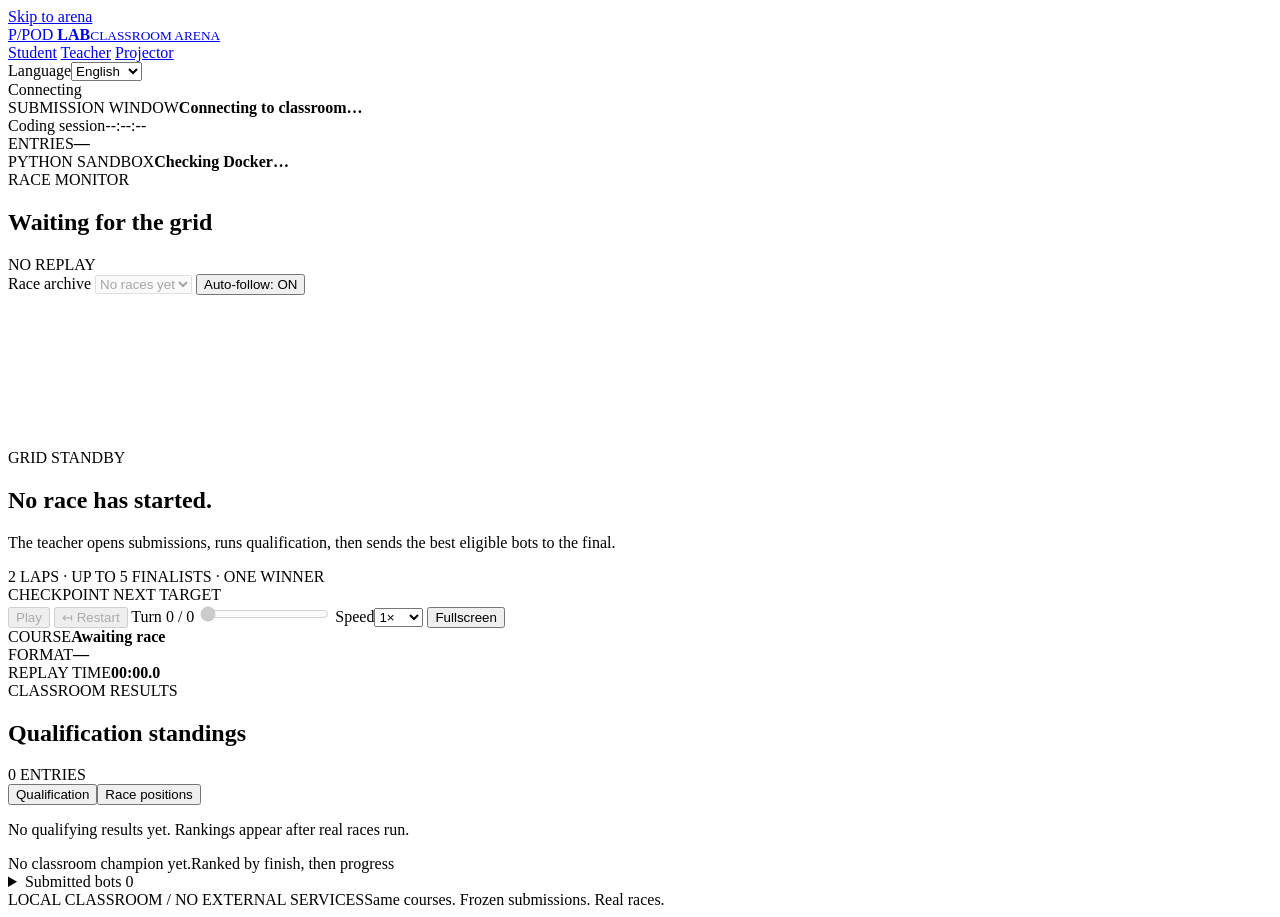
==== web/index.html @ 509cb7be "feat: focus classroom views on their primary tasks" ====
<!doctype html>
<html lang="en">
<head>
  <meta charset="utf-8">
  <meta name="viewport" content="width=device-width, initial-scale=1">
  <meta name="theme-color" content="#101619">
  <title>Pod Lab · Classroom arena</title>
  <link rel="icon" href="data:image/svg+xml,%3Csvg xmlns='http://www.w3.org/2000/svg' viewBox='0 0 32 32'%3E%3Crect width='32' height='32' rx='6' fill='%23101619'/%3E%3Cpath d='M8 25V7h9a6 6 0 0 1 0 12H8m16 6 5-18' fill='none' stroke='%23ffb268' stroke-width='4'/%3E%3C/svg%3E">
  <link rel="stylesheet" href="/assets/styles.css">
  <script src="/assets/i18n.js" defer></script>
  <script src="/assets/app.js" defer></script>
</head>
<body>
  <a class="skip-link" href="#main" data-i18n="Skip to arena">Skip to arena</a>
  <header class="site-header">
    <a class="wordmark" href="/" aria-label="Pod Lab student arena" data-i18n-aria-label="Pod Lab student arena"><span class="mark" aria-hidden="true">P/</span><span>POD <strong>LAB</strong><small data-i18n="CLASSROOM ARENA">CLASSROOM ARENA</small></span></a>
    <nav aria-label="Classroom views" data-i18n-aria-label="Classroom views">
      <a href="/" data-view="student" data-i18n="Student">Student</a>
      <a href="/teacher" data-view="teacher" data-i18n="Teacher">Teacher</a>
      <a href="/projector" data-view="projector" data-i18n="Projector">Projector</a>
    </nav>
    <label class="language-control" for="language-switch"><span data-i18n="Language">Language</span><select id="language-switch" aria-label="Language" data-i18n-aria-label="Language"><option value="en" lang="en">English</option><option value="de" lang="de">Deutsch</option></select></label>
    <div class="connection"><span id="connection-dot" class="status-dot"></span><span id="connection-text" data-i18n="Connecting">Connecting</span></div>
  </header>
  <main id="main">
    <section class="session-strip" aria-label="Session status" data-i18n-aria-label="Session status">
      <div><span class="eyebrow" data-i18n="SUBMISSION WINDOW">SUBMISSION WINDOW</span><strong id="session-status" data-i18n="Connecting to classroom…">Connecting to classroom…</strong></div>
      <div class="session-clock"><span id="countdown-label" class="eyebrow" data-i18n="Coding session">Coding session</span><time id="countdown">--:--:--</time></div>
      <div><span class="eyebrow" data-i18n="ENTRIES">ENTRIES</span><strong id="entry-count">—</strong></div>
      <div class="sandbox-status"><span class="eyebrow" data-i18n="PYTHON SANDBOX">PYTHON SANDBOX</span><strong id="sandbox-label" data-i18n="Checking Docker…">Checking Docker…</strong></div>
    </section>
    <div id="connection-error" class="notice error" role="status" hidden></div>
    <div class="monitor">
      <section class="race-panel panel" aria-labelledby="race-heading">
        <div class="panel-heading race-heading">
          <div><span class="eyebrow" data-i18n="RACE MONITOR">RACE MONITOR</span><h1 id="race-heading" data-i18n="Waiting for the grid">Waiting for the grid</h1></div>
          <span id="replay-status" class="badge" data-i18n="NO REPLAY">NO REPLAY</span>
        </div>
        <div class="race-picker">
          <label for="replay-select" data-i18n="Race archive">Race archive</label>
          <select id="replay-select" disabled><option value="" data-i18n="No races yet">No races yet</option></select>
          <button id="follow-live" class="quiet" type="button" aria-pressed="true" data-i18n="Auto-follow: ON" title="Automatically switch to the next classroom race." data-i18n-title="Automatically switch to the next classroom race.">Auto-follow: ON</button>
        </div>
        <div id="race-stage" class="race-stage">
          <canvas id="race-canvas" aria-label="Race circuit, checkpoints and moving pods" data-i18n-aria-label="Race circuit, checkpoints and moving pods" role="img" data-i18n="Race animation requires a browser with Canvas support. Live standings are available below.">Race animation requires a browser with Canvas support. Live standings are available below.</canvas>
          <div id="race-empty" class="stage-message"><span class="eyebrow" data-i18n="GRID STANDBY">GRID STANDBY</span><h2 data-i18n="No race has started.">No race has started.</h2><p data-i18n="The teacher opens submissions, runs qualification, then sends the best eligible bots to the final.">The teacher opens submissions, runs qualification, then sends the best eligible bots to the final.</p><span class="stage-line"><span data-i18n-fragment data-i18n="2 LAPS">2 LAPS </span><span>·</span><span data-i18n-fragment data-i18n="UP TO 5 FINALISTS"> UP TO 5 FINALISTS </span><span>·</span><span data-i18n-fragment data-i18n="ONE WINNER"> ONE WINNER</span></span></div>
          <div id="winner-overlay" class="winner-overlay" hidden><span class="eyebrow" data-i18n="RACE WINNER">RACE WINNER</span><strong id="winner-name"></strong><span id="winner-detail"></span></div>
          <div class="stage-key" aria-hidden="true"><span class="checkpoint-key"></span><span data-i18n-fragment data-i18n="CHECKPOINT"> CHECKPOINT </span><span class="active-key"></span><span data-i18n-fragment data-i18n="NEXT TARGET"> NEXT TARGET</span></div>
        </div>
        <div class="transport" aria-label="Replay controls" data-i18n-aria-label="Replay controls">
          <button id="play-pause" type="button" disabled aria-label="Play replay" data-i18n-aria-label="Play replay" data-i18n="Play">Play</button>
          <button id="restart" class="quiet" type="button" disabled aria-label="Restart replay" data-i18n-aria-label="Restart replay">↤ <span data-i18n="Restart">Restart</span></button>
          <label class="scrub-label" for="scrubber"><span data-i18n-fragment data-i18n="Turn">Turn </span><output id="turn-label">0 / 0</output></label>
          <input id="scrubber" type="range" min="0" max="0" step="0.01" value="0" disabled aria-label="Replay turn" data-i18n-aria-label="Replay turn">
          <label class="speed-control" for="speed"><span data-i18n-fragment data-i18n="Speed">Speed</span><select id="speed"><option value="0.5">0.5×</option><option value="1" selected>1×</option><option value="2">2×</option><option value="4">4×</option></select></label>
          <button id="fullscreen" class="quiet" type="button" data-i18n="Fullscreen">Fullscreen</button>
        </div>
        <div class="race-facts"><div><span class="eyebrow" data-i18n="COURSE">COURSE</span><strong id="track-name" data-i18n="Awaiting race">Awaiting race</strong></div><div><span class="eyebrow" data-i18n="FORMAT">FORMAT</span><strong id="race-format">—</strong></div><div><span class="eyebrow" data-i18n="REPLAY TIME">REPLAY TIME</span><strong id="race-time">00:00.0</strong></div></div>
        <div id="replay-error" class="notice error inset" role="status" hidden></div>
      </section>
      <section class="rank-panel panel" aria-labelledby="rank-heading">
        <div class="panel-heading"><div><span class="eyebrow" id="rank-eyebrow" data-i18n="CLASSROOM RESULTS">CLASSROOM RESULTS</span><h2 id="rank-heading" data-i18n="Qualification standings">Qualification standings</h2></div><span id="rank-count" class="badge" data-i18n="0 ENTRIES">0 ENTRIES</span></div>
        <div class="ranking-tabs" role="tablist" aria-label="Standings type" data-i18n-aria-label="Standings type"><button id="tab-qualification" role="tab" aria-selected="true" aria-controls="rankings" tabindex="0" type="button" data-i18n="Qualification">Qualification</button><button id="tab-race" role="tab" aria-selected="false" aria-controls="rankings" tabindex="-1" type="button" data-i18n="Race positions">Race positions</button></div>
        <div id="rankings" role="tabpanel" aria-labelledby="tab-qualification" tabindex="0"><p class="empty-copy" data-i18n="No qualifying results yet. Rankings appear after real races run.">No qualifying results yet. Rankings appear after real races run.</p></div>
        <div class="rank-footer"><span id="champion-label" data-i18n="No classroom champion yet.">No classroom champion yet.</span><span data-i18n="Ranked by finish, then progress">Ranked by finish, then progress</span></div>
      </section>
      <aside class="role-panel panel" id="student-panel" aria-labelledby="student-heading" hidden>
        <div class="panel-heading"><div><span class="eyebrow" data-i18n="YOUR PILOT">YOUR PILOT</span><h2 id="student-heading" data-i18n="Build a racing bot">Build a racing bot</h2></div><span class="badge">PYTHON 3</span></div>
        <form id="submission-form">
          <label for="alias"><span data-i18n-fragment data-i18n="Pilot alias">Pilot alias </span><span data-i18n="1–24 characters">1–24 characters</span></label>
          <input id="alias" name="alias" maxlength="24" autocomplete="nickname" required placeholder="e.g. Orbit 07" data-i18n-placeholder="e.g. Orbit 07">
          <div class="student-actions"><button id="submit-bot" class="primary" type="submit" disabled data-i18n="Waiting for session">Waiting for session</button><button id="test-bot" type="button" disabled data-i18n="Test this code">Test this code</button></div>
          <p id="submission-message" class="form-message" role="status" aria-live="polite"></p>
          <div class="editor-label"><label for="code" data-i18n="Your Python code">Your Python code</label><a href="/api/starter" download="starter.py" data-i18n="Download starter ↗">Download starter ↗</a></div>
          <textarea id="code" name="code" spellcheck="false" autocomplete="off" autocapitalize="off" required placeholder="# Paste your Python input loop here…" data-i18n-placeholder="# Paste your Python input loop here…"></textarea>
          <div class="file-row"><label class="file-button" for="code-file"><span data-i18n-fragment data-i18n="Load .py file">Load .py file</span><input id="code-file" type="file" accept=".py,text/x-python,text/plain"></label><span id="code-size">0 / 32 KiB</span></div>
          <p id="claim-hint" class="field-hint"></p>
        </form>
        <details class="help-block"><summary data-i18n="Input / output quick guide">Input / output quick guide</summary><div class="help-content"><p><span data-i18n-fragment data-i18n="Every turn, read">Every turn, read </span><strong><span data-i18n-fragment data-i18n=" two lines">two lines</span></strong><span data-i18n-fragment data-i18n="with"> with </span><code>input()</code>:</p><pre>x y checkpoint_x checkpoint_y distance relative_angle
opponent_x opponent_y</pre><p data-i18n="Print one command and flush:">Print one command and flush:</p><pre>target_x target_y thrust</pre><p><code>thrust</code><span data-i18n-fragment data-i18n=" is an integer 0–100, or"> is an integer 0–100, or </span><code>BOOST</code><span data-i18n-fragment data-i18n=" once per race. Turn toward the next checkpoint; slow down for tight angles. Keep standard output for commands and send diagnostics to standard error."> once per race. Turn toward the next checkpoint; slow down for tight angles. Keep standard output for commands and send diagnostics to standard error.</span></p><p><span data-i18n-fragment data-i18n="In a final with up to five pods, line two describes your">In a final with up to five pods, line two describes your </span><strong data-i18n="nearest opponent">nearest opponent</strong><span data-i18n-fragment data-i18n=", not one fixed rival. Two laps, checkpoint radius 600, rotation limit 18° per turn, friction 0.85. Final pods can collide; qualification uses a non-colliding reference ghost.">, not one fixed rival. Two laps, checkpoint radius 600, rotation limit 18° per turn, friction 0.85. Final pods can collide; qualification uses a non-colliding reference ghost.</span></p><p><span data-i18n-fragment data-i18n="This is a classroom variant, not an exact official engine.">This is a classroom variant, not an exact official engine. </span><a id="rules-toggle" href="#rules-content" data-i18n="Read classroom rules">Read classroom rules</a></p><div id="rules-content" hidden></div></div></details>
        <details class="help-block"><summary data-i18n="Replacing a submission safely">Replacing a submission safely</summary><div class="help-content"><p data-i18n="This browser saves a private claim token for each alias. Updating requires that token; another student cannot take your name. If you switch browsers, import your token below. Never share it.">This browser saves a private claim token for each alias. Updating requires that token; another student cannot take your name. If you switch browsers, import your token below. Never share it.</p><label for="claim-token" data-i18n="Claim token for current alias">Claim token for current alias</label><input id="claim-token" type="password" autocomplete="off" placeholder="Paste your existing claim token" data-i18n-placeholder="Paste your existing claim token"><button id="save-claim" class="quiet" type="button" data-i18n="Save token for this alias">Save token for this alias</button><button id="export-claim" class="quiet" type="button" disabled data-i18n="Download private claim token">Download private claim token</button><p id="claim-message" class="field-hint" role="status"></p></div></details>
      </aside>
      <aside class="role-panel panel" id="teacher-panel" aria-labelledby="teacher-heading" hidden>
        <div class="panel-heading"><div><span class="eyebrow" data-i18n="CONTROL ROOM">CONTROL ROOM</span><h2 id="teacher-heading" data-i18n="Teacher console">Teacher console</h2></div><span class="badge" data-i18n="ADMIN">ADMIN</span></div>
        <details id="teacher-access" class="help-block" open><summary data-i18n="Teacher access">Teacher access</summary><form id="admin-auth" class="admin-auth"><label for="admin-token" data-i18n="Teacher secret">Teacher secret</label><div class="input-action"><input id="admin-token" type="password" autocomplete="off" placeholder="From the server console" data-i18n-placeholder="From the server console" required><button type="submit" data-i18n="Use key">Use key</button></div><p class="field-hint" data-i18n="Kept in this tab only. Sent as an admin header, never in a URL.">Kept in this tab only. Sent as an admin header, never in a URL.</p><button id="forget-key" class="text-button" type="button" data-i18n="Forget key">Forget key</button><p id="auth-status" class="field-hint" role="status" data-i18n="Enter the teacher secret to enable controls.">Enter the teacher secret to enable controls.</p></form></details>
        <div class="teacher-actions">
          <h3 data-i18n="Coding session">Coding session</h3>
          <div class="button-pair"><button id="start-session" class="primary" type="button" disabled data-i18n="Open coding session">Open coding session</button><button id="close-session" class="quiet" type="button" disabled data-i18n="Close now">Close now</button></div>
          <h3 data-i18n="Tournament">Tournament</h3>
          <button id="qualify" type="button" disabled data-i18n="Run qualification · 3 courses">Run qualification · 3 courses</button>
          <button id="run-final" class="primary" type="button" disabled data-i18n="Run final · 0 eligible">Run final · 0 eligible</button>
          <p id="final-hint" class="field-hint" hidden></p>
          <p id="admin-message" class="form-message" role="status" aria-live="polite"></p>
        </div>
        <section class="job-panel" aria-labelledby="job-heading"><span class="eyebrow" data-i18n="WORKER PROGRESS">WORKER PROGRESS</span><h3 id="job-heading" data-i18n="No job running">No job running</h3><progress id="job-progress" value="0" max="1" aria-label="Tournament progress" data-i18n-aria-label="Tournament progress"></progress><p id="job-detail" data-i18n="The teacher starts qualification when submissions are ready.">The teacher starts qualification when submissions are ready.</p></section>
        <details id="code-inspection" class="help-block"><summary data-i18n="Inspect submitted code">Inspect submitted code</summary><div class="help-content"><label for="inspect-select" data-i18n="Pilot submission">Pilot submission</label><select id="inspect-select" disabled><option value="" data-i18n="No submissions">No submissions</option></select><button id="inspect-code" class="quiet" type="button" disabled data-i18n="Read code with teacher key">Read code with teacher key</button><pre id="inspected-code" class="inspected-code" hidden></pre></div></details>
        <details id="classroom-setup" class="help-block"><summary data-i18n="Examples and reset">Examples and reset</summary><div class="help-content"><div class="button-pair"><button id="seed-demo" class="quiet" type="button" disabled data-i18n="Seed 6 example bots">Seed 6 example bots</button><button id="reset" class="danger" type="button" disabled data-i18n="Reset classroom">Reset classroom</button></div><p class="field-hint" data-i18n="Examples can be added only to an empty, waiting classroom. They still need real qualification races.">Examples can be added only to an empty, waiting classroom. They still need real qualification races.</p></div></details>
      </aside>
      <aside id="projector-panel" class="projector-info" hidden><details id="playback-help"><summary data-i18n="Playback help">Playback help</summary><p><span data-i18n-fragment data-i18n="Keyboard:">Keyboard: </span><kbd data-i18n="Space">Space</kbd><span data-i18n-fragment data-i18n=" play / pause,"> play / pause, </span><kbd>←</kbd> / <kbd>→</kbd><span data-i18n-fragment data-i18n=" seek,"> seek, </span><kbd>F</kbd><span data-i18n-fragment data-i18n=" fullscreen."> fullscreen.</span></p></details></aside>
    </div>
    <details id="roster-panel" class="roster-panel help-block"><summary><span data-i18n="Submitted bots">Submitted bots</span> <span id="roster-count" class="badge">0</span></summary><p id="roster-scroll-hint" hidden data-i18n="Scroll the list to see all bots.">Scroll the list to see all bots.</p><ul id="roster" tabindex="0" aria-label="Submitted bots" data-i18n-aria-label="Submitted bots"><li data-i18n="No pilots on the grid yet.">No pilots on the grid yet.</li></ul></details>
    <footer class="site-footer"><span data-i18n="LOCAL CLASSROOM / NO EXTERNAL SERVICES">LOCAL CLASSROOM / NO EXTERNAL SERVICES</span><span data-i18n="Same courses. Frozen submissions. Real races.">Same courses. Frozen submissions. Real races.</span></footer>
  </main>
  <dialog id="reset-dialog" aria-labelledby="reset-title"><form id="reset-form"><span class="eyebrow" data-i18n="DESTRUCTIVE ACTION">DESTRUCTIVE ACTION</span><h2 id="reset-title" data-i18n="Clear the classroom?">Clear the classroom?</h2><p data-i18n="This removes submissions, qualification results and replays, and returns to a waiting session. The teacher secret is kept.">This removes submissions, qualification results and replays, and returns to a waiting session. The teacher secret is kept.</p><label for="reset-confirm" data-i18n="Type RESET to confirm">Type RESET to confirm</label><input id="reset-confirm" autocomplete="off" required pattern="RESET"><div class="dialog-actions"><button id="cancel-reset" class="quiet" type="button" data-i18n="Cancel">Cancel</button><button id="confirm-reset" class="danger" type="submit" data-i18n="Clear all classroom records">Clear all classroom records</button></div></form></dialog>
</body>
</html>
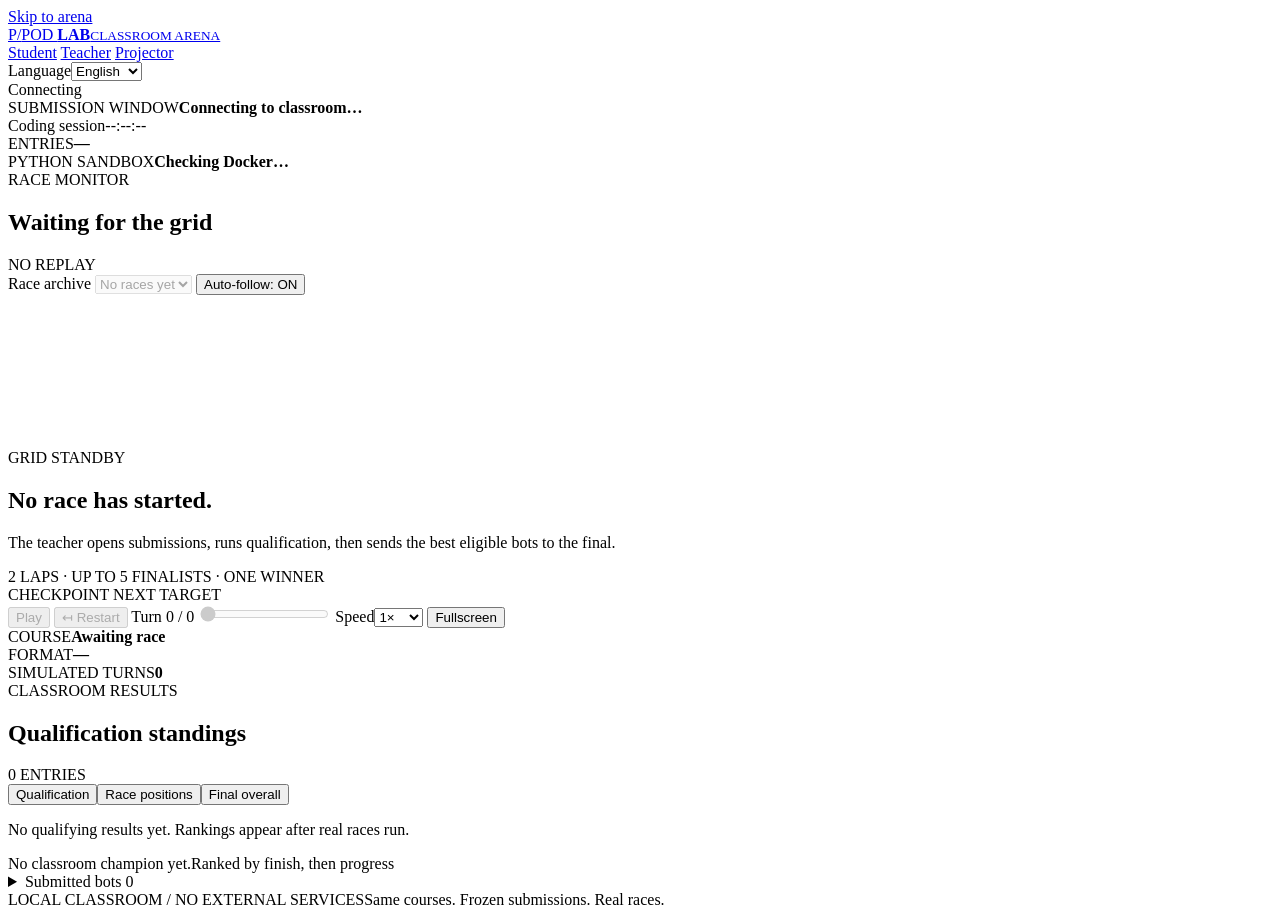
==== commit d5e86024: "[verified] feat: score final over three different tracks Keep three qualification courses and freeze" ====
--- a/web/index.html
+++ b/web/index.html
@@ -10,7 +10,7 @@
   <script src="/assets/i18n.js" defer></script>
   <script src="/assets/app.js" defer></script>
 </head>
-<body>
+<body data-access="pending">
   <a class="skip-link" href="#main" data-i18n="Skip to arena">Skip to arena</a>
   <header class="site-header">
     <a class="wordmark" href="/" aria-label="Pod Lab student arena" data-i18n-aria-label="Pod Lab student arena"><span class="mark" aria-hidden="true">P/</span><span>POD <strong>LAB</strong><small data-i18n="CLASSROOM ARENA">CLASSROOM ARENA</small></span></a>
@@ -23,6 +23,13 @@
     <div class="connection"><span id="connection-dot" class="status-dot"></span><span id="connection-text" data-i18n="Connecting">Connecting</span></div>
   </header>
   <main id="main">
+    <section id="join-panel" class="panel" hidden>
+      <form id="join-form" class="admin-auth">
+        <label for="join-code" data-i18n="Classroom invitation code">Classroom invitation code</label>
+        <div class="input-action"><input id="join-code" type="password" autocomplete="off" maxlength="128" required><button type="submit" data-i18n="Join classroom">Join classroom</button></div>
+        <p id="join-message" class="form-message" role="status"></p>
+      </form>
+    </section>
     <section class="session-strip" aria-label="Session status" data-i18n-aria-label="Session status">
       <div><span class="eyebrow" data-i18n="SUBMISSION WINDOW">SUBMISSION WINDOW</span><strong id="session-status" data-i18n="Connecting to classroom…">Connecting to classroom…</strong></div>
       <div class="session-clock"><span id="countdown-label" class="eyebrow" data-i18n="Coding session">Coding session</span><time id="countdown">--:--:--</time></div>
@@ -55,14 +62,14 @@
           <label class="speed-control" for="speed"><span data-i18n-fragment data-i18n="Speed">Speed</span><select id="speed"><option value="0.5">0.5×</option><option value="1" selected>1×</option><option value="2">2×</option><option value="4">4×</option></select></label>
           <button id="fullscreen" class="quiet" type="button" data-i18n="Fullscreen">Fullscreen</button>
         </div>
-        <div class="race-facts"><div><span class="eyebrow" data-i18n="COURSE">COURSE</span><strong id="track-name" data-i18n="Awaiting race">Awaiting race</strong></div><div><span class="eyebrow" data-i18n="FORMAT">FORMAT</span><strong id="race-format">—</strong></div><div><span class="eyebrow" data-i18n="REPLAY TIME">REPLAY TIME</span><strong id="race-time">00:00.0</strong></div></div>
+        <div class="race-facts"><div><span class="eyebrow" data-i18n="COURSE">COURSE</span><strong id="track-name" data-i18n="Awaiting race">Awaiting race</strong></div><div><span class="eyebrow" data-i18n="FORMAT">FORMAT</span><strong id="race-format">—</strong></div><div><span class="eyebrow" data-i18n="SIMULATED TURNS">SIMULATED TURNS</span><strong id="race-time">0</strong></div></div>
         <div id="replay-error" class="notice error inset" role="status" hidden></div>
       </section>
       <section class="rank-panel panel" aria-labelledby="rank-heading">
         <div class="panel-heading"><div><span class="eyebrow" id="rank-eyebrow" data-i18n="CLASSROOM RESULTS">CLASSROOM RESULTS</span><h2 id="rank-heading" data-i18n="Qualification standings">Qualification standings</h2></div><span id="rank-count" class="badge" data-i18n="0 ENTRIES">0 ENTRIES</span></div>
-        <div class="ranking-tabs" role="tablist" aria-label="Standings type" data-i18n-aria-label="Standings type"><button id="tab-qualification" role="tab" aria-selected="true" aria-controls="rankings" tabindex="0" type="button" data-i18n="Qualification">Qualification</button><button id="tab-race" role="tab" aria-selected="false" aria-controls="rankings" tabindex="-1" type="button" data-i18n="Race positions">Race positions</button></div>
+        <div class="ranking-tabs" role="tablist" aria-label="Standings type" data-i18n-aria-label="Standings type"><button id="tab-qualification" role="tab" aria-selected="true" aria-controls="rankings" tabindex="0" type="button" data-i18n="Qualification">Qualification</button><button id="tab-race" role="tab" aria-selected="false" aria-controls="rankings" tabindex="-1" type="button" data-i18n="Race positions">Race positions</button><button id="tab-final" role="tab" aria-selected="false" aria-controls="rankings" tabindex="-1" type="button" data-i18n="Final overall">Final overall</button></div>
         <div id="rankings" role="tabpanel" aria-labelledby="tab-qualification" tabindex="0"><p class="empty-copy" data-i18n="No qualifying results yet. Rankings appear after real races run.">No qualifying results yet. Rankings appear after real races run.</p></div>
-        <div class="rank-footer"><span id="champion-label" data-i18n="No classroom champion yet.">No classroom champion yet.</span><span data-i18n="Ranked by finish, then progress">Ranked by finish, then progress</span></div>
+        <div class="rank-footer"><span id="champion-label" data-i18n="No classroom champion yet.">No classroom champion yet.</span><span id="rank-scoring" data-i18n="Ranked by finish, then progress">Ranked by finish, then progress</span></div>
       </section>
       <aside class="role-panel panel" id="student-panel" aria-labelledby="student-heading" hidden>
         <div class="panel-heading"><div><span class="eyebrow" data-i18n="YOUR PILOT">YOUR PILOT</span><h2 id="student-heading" data-i18n="Build a racing bot">Build a racing bot</h2></div><span class="badge">PYTHON 3</span></div>
@@ -77,18 +84,28 @@
           <p id="claim-hint" class="field-hint"></p>
         </form>
         <details class="help-block"><summary data-i18n="Input / output quick guide">Input / output quick guide</summary><div class="help-content"><p><span data-i18n-fragment data-i18n="Every turn, read">Every turn, read </span><strong><span data-i18n-fragment data-i18n=" two lines">two lines</span></strong><span data-i18n-fragment data-i18n="with"> with </span><code>input()</code>:</p><pre>x y checkpoint_x checkpoint_y distance relative_angle
-opponent_x opponent_y</pre><p data-i18n="Print one command and flush:">Print one command and flush:</p><pre>target_x target_y thrust</pre><p><code>thrust</code><span data-i18n-fragment data-i18n=" is an integer 0–100, or"> is an integer 0–100, or </span><code>BOOST</code><span data-i18n-fragment data-i18n=" once per race. Turn toward the next checkpoint; slow down for tight angles. Keep standard output for commands and send diagnostics to standard error."> once per race. Turn toward the next checkpoint; slow down for tight angles. Keep standard output for commands and send diagnostics to standard error.</span></p><p><span data-i18n-fragment data-i18n="In a final with up to five pods, line two describes your">In a final with up to five pods, line two describes your </span><strong data-i18n="nearest opponent">nearest opponent</strong><span data-i18n-fragment data-i18n=", not one fixed rival. Two laps, checkpoint radius 600, rotation limit 18° per turn, friction 0.85. Final pods can collide; qualification uses a non-colliding reference ghost.">, not one fixed rival. Two laps, checkpoint radius 600, rotation limit 18° per turn, friction 0.85. Final pods can collide; qualification uses a non-colliding reference ghost.</span></p><p><span data-i18n-fragment data-i18n="This is a classroom variant, not an exact official engine.">This is a classroom variant, not an exact official engine. </span><a id="rules-toggle" href="#rules-content" data-i18n="Read classroom rules">Read classroom rules</a></p><div id="rules-content" hidden></div></div></details>
+opponent_x opponent_y</pre><p data-i18n="Print one command and flush:">Print one command and flush:</p><pre>target_x target_y thrust</pre><p><code>thrust</code><span data-i18n-fragment data-i18n=" is an integer 0–100, or"> is an integer 0–100, or </span><code>BOOST</code><span data-i18n-fragment data-i18n=" once per race. Turn toward the next checkpoint; slow down for tight angles. Keep standard output for commands and send diagnostics to standard error."> once per race. Turn toward the next checkpoint; slow down for tight angles. Keep standard output for commands and send diagnostics to standard error.</span></p><p><span data-i18n-fragment data-i18n="In a final with up to five pods, line two describes your">In a final with up to five pods, line two describes your </span><strong data-i18n="nearest opponent">nearest opponent</strong><span data-i18n-fragment data-i18n=", not one fixed rival. Two laps, checkpoint radius 600, rotation limit 18° per turn, friction 0.85. Practice, qualification and final all run without collisions. Pods pass through each other.">, not one fixed rival. Two laps, checkpoint radius 600, rotation limit 18° per turn, friction 0.85. Practice, qualification and final all run without collisions. Pods pass through each other.</span></p><p id="final-guide" data-i18n="Qualification uses three common tracks. The final uses three other tracks without collisions. Qualification times do not count toward the final. Finish all three final tracks without disqualification; the lowest total time wins. Times are simulated turns, not seconds.">Qualification uses three common tracks. The final uses three other tracks without collisions. Qualification times do not count toward the final. Finish all three final tracks without disqualification; the lowest total time wins. Times are simulated turns, not seconds.</p><p><span data-i18n-fragment data-i18n="This is a classroom variant, not an exact official engine.">This is a classroom variant, not an exact official engine. </span><a id="rules-toggle" href="#rules-content" data-i18n="Read classroom rules">Read classroom rules</a></p><div id="rules-content" hidden></div></div></details>
         <details class="help-block"><summary data-i18n="Replacing a submission safely">Replacing a submission safely</summary><div class="help-content"><p data-i18n="This browser saves a private claim token for each alias. Updating requires that token; another student cannot take your name. If you switch browsers, import your token below. Never share it.">This browser saves a private claim token for each alias. Updating requires that token; another student cannot take your name. If you switch browsers, import your token below. Never share it.</p><label for="claim-token" data-i18n="Claim token for current alias">Claim token for current alias</label><input id="claim-token" type="password" autocomplete="off" placeholder="Paste your existing claim token" data-i18n-placeholder="Paste your existing claim token"><button id="save-claim" class="quiet" type="button" data-i18n="Save token for this alias">Save token for this alias</button><button id="export-claim" class="quiet" type="button" disabled data-i18n="Download private claim token">Download private claim token</button><p id="claim-message" class="field-hint" role="status"></p></div></details>
       </aside>
       <aside class="role-panel panel" id="teacher-panel" aria-labelledby="teacher-heading" hidden>
         <div class="panel-heading"><div><span class="eyebrow" data-i18n="CONTROL ROOM">CONTROL ROOM</span><h2 id="teacher-heading" data-i18n="Teacher console">Teacher console</h2></div><span class="badge" data-i18n="ADMIN">ADMIN</span></div>
         <details id="teacher-access" class="help-block" open><summary data-i18n="Teacher access">Teacher access</summary><form id="admin-auth" class="admin-auth"><label for="admin-token" data-i18n="Teacher secret">Teacher secret</label><div class="input-action"><input id="admin-token" type="password" autocomplete="off" placeholder="From the server console" data-i18n-placeholder="From the server console" required><button type="submit" data-i18n="Use key">Use key</button></div><p class="field-hint" data-i18n="Kept in this tab only. Sent as an admin header, never in a URL.">Kept in this tab only. Sent as an admin header, never in a URL.</p><button id="forget-key" class="text-button" type="button" data-i18n="Forget key">Forget key</button><p id="auth-status" class="field-hint" role="status" data-i18n="Enter the teacher secret to enable controls.">Enter the teacher secret to enable controls.</p></form></details>
+        <details id="invitation-controls" class="help-block"><summary data-i18n="Classroom invitations">Classroom invitations</summary><div class="help-content">
+          <label for="invitation-duration" data-i18n="Access duration (seconds)">Access duration (seconds)</label>
+          <input id="invitation-duration" type="number" min="1" max="86400" step="1" value="7200">
+          <div class="button-pair"><button id="create-invitation" type="button" disabled data-i18n="Generate / renew code">Generate / renew code</button><button id="revoke-invitation" type="button" disabled data-i18n="Revoke access">Revoke access</button></div>
+          <p class="field-hint" data-i18n="Renewing or revoking signs out all participants. Bot claims and competition data are kept.">Renewing or revoking signs out all participants. Bot claims and competition data are kept.</p>
+          <output id="invitation-code" class="invitation-code"></output><p id="invitation-status" class="field-hint" role="status"></p>
+        </div></details>
         <div class="teacher-actions">
           <h3 data-i18n="Coding session">Coding session</h3>
+          <label for="submission-duration" data-i18n="Submission time (minutes)">Submission time (minutes)</label>
+          <input id="submission-duration" type="number" min="1" max="1440" step="1" value="120" required disabled aria-describedby="submission-duration-hint">
+          <p id="submission-duration-hint" class="field-hint" data-i18n="Choose 1–1440 whole minutes. Starting or updating sets the selected time from now. This does not change classroom invitation expiry.">Choose 1–1440 whole minutes. Starting or updating sets the selected time from now. This does not change classroom invitation expiry.</p>
           <div class="button-pair"><button id="start-session" class="primary" type="button" disabled data-i18n="Open coding session">Open coding session</button><button id="close-session" class="quiet" type="button" disabled data-i18n="Close now">Close now</button></div>
           <h3 data-i18n="Tournament">Tournament</h3>
           <button id="qualify" type="button" disabled data-i18n="Run qualification · 3 courses">Run qualification · 3 courses</button>
-          <button id="run-final" class="primary" type="button" disabled data-i18n="Run final · 0 eligible">Run final · 0 eligible</button>
+          <button id="run-final" class="primary" type="button" disabled data-i18n="Run three-track final · 0 eligible">Run three-track final · 0 eligible</button>
           <p id="final-hint" class="field-hint" hidden></p>
           <p id="admin-message" class="form-message" role="status" aria-live="polite"></p>
         </div>
@@ -102,5 +119,6 @@
     <footer class="site-footer"><span data-i18n="LOCAL CLASSROOM / NO EXTERNAL SERVICES">LOCAL CLASSROOM / NO EXTERNAL SERVICES</span><span data-i18n="Same courses. Frozen submissions. Real races.">Same courses. Frozen submissions. Real races.</span></footer>
   </main>
   <dialog id="reset-dialog" aria-labelledby="reset-title"><form id="reset-form"><span class="eyebrow" data-i18n="DESTRUCTIVE ACTION">DESTRUCTIVE ACTION</span><h2 id="reset-title" data-i18n="Clear the classroom?">Clear the classroom?</h2><p data-i18n="This removes submissions, qualification results and replays, and returns to a waiting session. The teacher secret is kept.">This removes submissions, qualification results and replays, and returns to a waiting session. The teacher secret is kept.</p><label for="reset-confirm" data-i18n="Type RESET to confirm">Type RESET to confirm</label><input id="reset-confirm" autocomplete="off" required pattern="RESET"><div class="dialog-actions"><button id="cancel-reset" class="quiet" type="button" data-i18n="Cancel">Cancel</button><button id="confirm-reset" class="danger" type="submit" data-i18n="Clear all classroom records">Clear all classroom records</button></div></form></dialog>
+  <dialog id="delete-dialog" aria-labelledby="delete-title" aria-describedby="delete-warning"><form id="delete-form"><span class="eyebrow" data-i18n="TEACHER MODERATION">TEACHER MODERATION</span><h2 id="delete-title" data-i18n="Delete this submission?">Delete this submission?</h2><p><strong id="delete-alias"></strong></p><p id="delete-warning" data-i18n="This permanently removes this submission and its ownership token, qualification results, and every saved replay containing this pilot (including a shared final). Other submissions remain. Deletion is blocked while a race or practice is running.">This permanently removes this submission and its ownership token, qualification results, and every saved replay containing this pilot (including a shared final). Other submissions remain. Deletion is blocked while a race or practice is running.</p><div class="dialog-actions"><button id="cancel-delete" class="quiet" type="button" data-i18n="Cancel">Cancel</button><button id="confirm-delete" class="danger" type="submit" data-i18n="Permanently delete submission">Permanently delete submission</button></div></form></dialog>
 </body>
 </html>
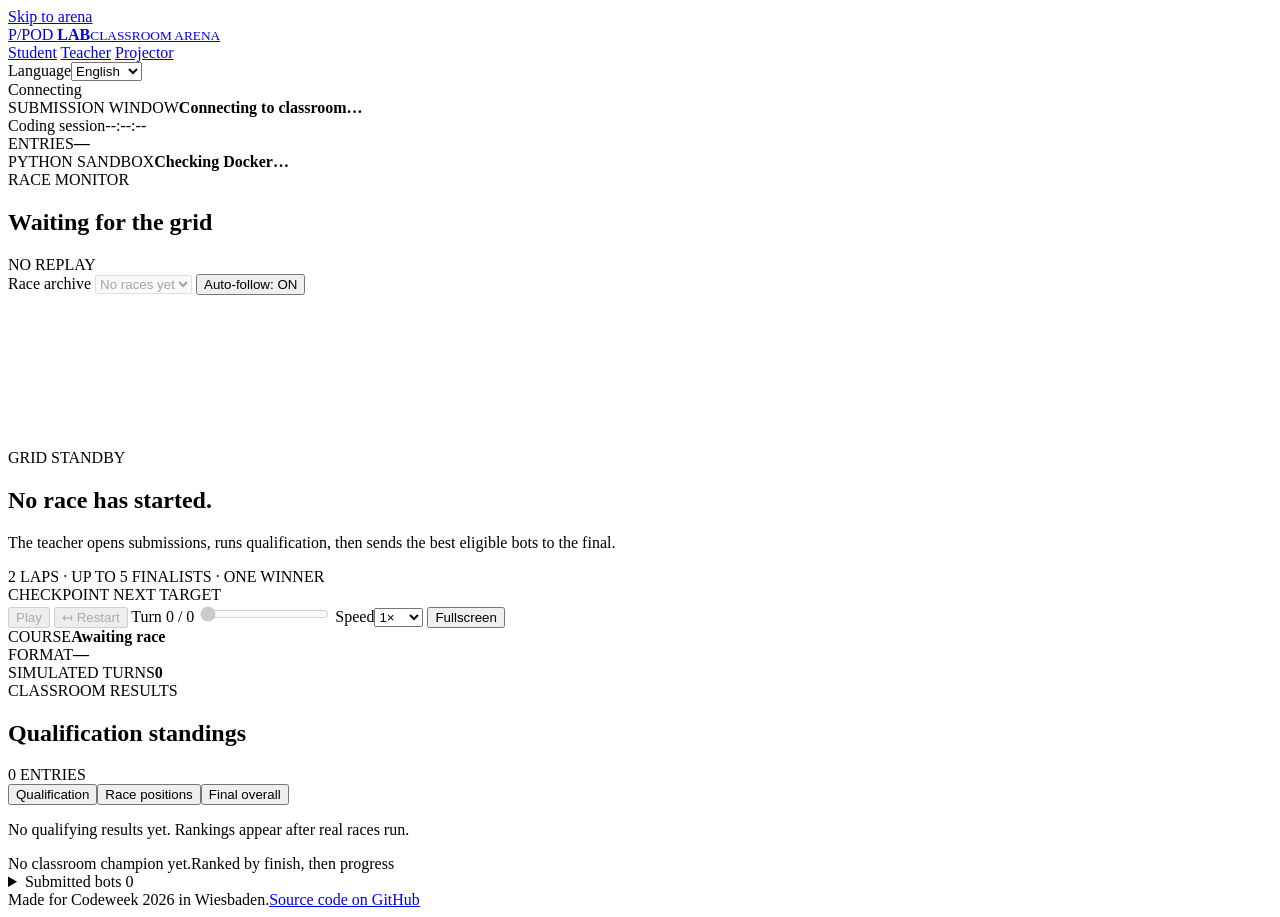
==== commit ed8c2a47: "[verified] feat: credit Codeweek 2026 Wiesbaden and link source" ====
--- a/web/index.html
+++ b/web/index.html
@@ -116,7 +116,7 @@
       <aside id="projector-panel" class="projector-info" hidden><details id="playback-help"><summary data-i18n="Playback help">Playback help</summary><p><span data-i18n-fragment data-i18n="Keyboard:">Keyboard: </span><kbd data-i18n="Space">Space</kbd><span data-i18n-fragment data-i18n=" play / pause,"> play / pause, </span><kbd>←</kbd> / <kbd>→</kbd><span data-i18n-fragment data-i18n=" seek,"> seek, </span><kbd>F</kbd><span data-i18n-fragment data-i18n=" fullscreen."> fullscreen.</span></p></details></aside>
     </div>
     <details id="roster-panel" class="roster-panel help-block"><summary><span data-i18n="Submitted bots">Submitted bots</span> <span id="roster-count" class="badge">0</span></summary><p id="roster-scroll-hint" hidden data-i18n="Scroll the list to see all bots.">Scroll the list to see all bots.</p><ul id="roster" tabindex="0" aria-label="Submitted bots" data-i18n-aria-label="Submitted bots"><li data-i18n="No pilots on the grid yet.">No pilots on the grid yet.</li></ul></details>
-    <footer class="site-footer"><span data-i18n="LOCAL CLASSROOM / NO EXTERNAL SERVICES">LOCAL CLASSROOM / NO EXTERNAL SERVICES</span><span data-i18n="Same courses. Frozen submissions. Real races.">Same courses. Frozen submissions. Real races.</span></footer>
+    <footer class="site-footer"><span data-i18n="Made for Codeweek 2026 in Wiesbaden.">Made for Codeweek 2026 in Wiesbaden.</span><a href="https://github.com/igathedub/pod-racing-classroom" target="_blank" rel="noopener noreferrer" data-i18n="Source code on GitHub">Source code on GitHub</a></footer>
   </main>
   <dialog id="reset-dialog" aria-labelledby="reset-title"><form id="reset-form"><span class="eyebrow" data-i18n="DESTRUCTIVE ACTION">DESTRUCTIVE ACTION</span><h2 id="reset-title" data-i18n="Clear the classroom?">Clear the classroom?</h2><p data-i18n="This removes submissions, qualification results and replays, and returns to a waiting session. The teacher secret is kept.">This removes submissions, qualification results and replays, and returns to a waiting session. The teacher secret is kept.</p><label for="reset-confirm" data-i18n="Type RESET to confirm">Type RESET to confirm</label><input id="reset-confirm" autocomplete="off" required pattern="RESET"><div class="dialog-actions"><button id="cancel-reset" class="quiet" type="button" data-i18n="Cancel">Cancel</button><button id="confirm-reset" class="danger" type="submit" data-i18n="Clear all classroom records">Clear all classroom records</button></div></form></dialog>
   <dialog id="delete-dialog" aria-labelledby="delete-title" aria-describedby="delete-warning"><form id="delete-form"><span class="eyebrow" data-i18n="TEACHER MODERATION">TEACHER MODERATION</span><h2 id="delete-title" data-i18n="Delete this submission?">Delete this submission?</h2><p><strong id="delete-alias"></strong></p><p id="delete-warning" data-i18n="This permanently removes this submission and its ownership token, qualification results, and every saved replay containing this pilot (including a shared final). Other submissions remain. Deletion is blocked while a race or practice is running.">This permanently removes this submission and its ownership token, qualification results, and every saved replay containing this pilot (including a shared final). Other submissions remain. Deletion is blocked while a race or practice is running.</p><div class="dialog-actions"><button id="cancel-delete" class="quiet" type="button" data-i18n="Cancel">Cancel</button><button id="confirm-delete" class="danger" type="submit" data-i18n="Permanently delete submission">Permanently delete submission</button></div></form></dialog>
